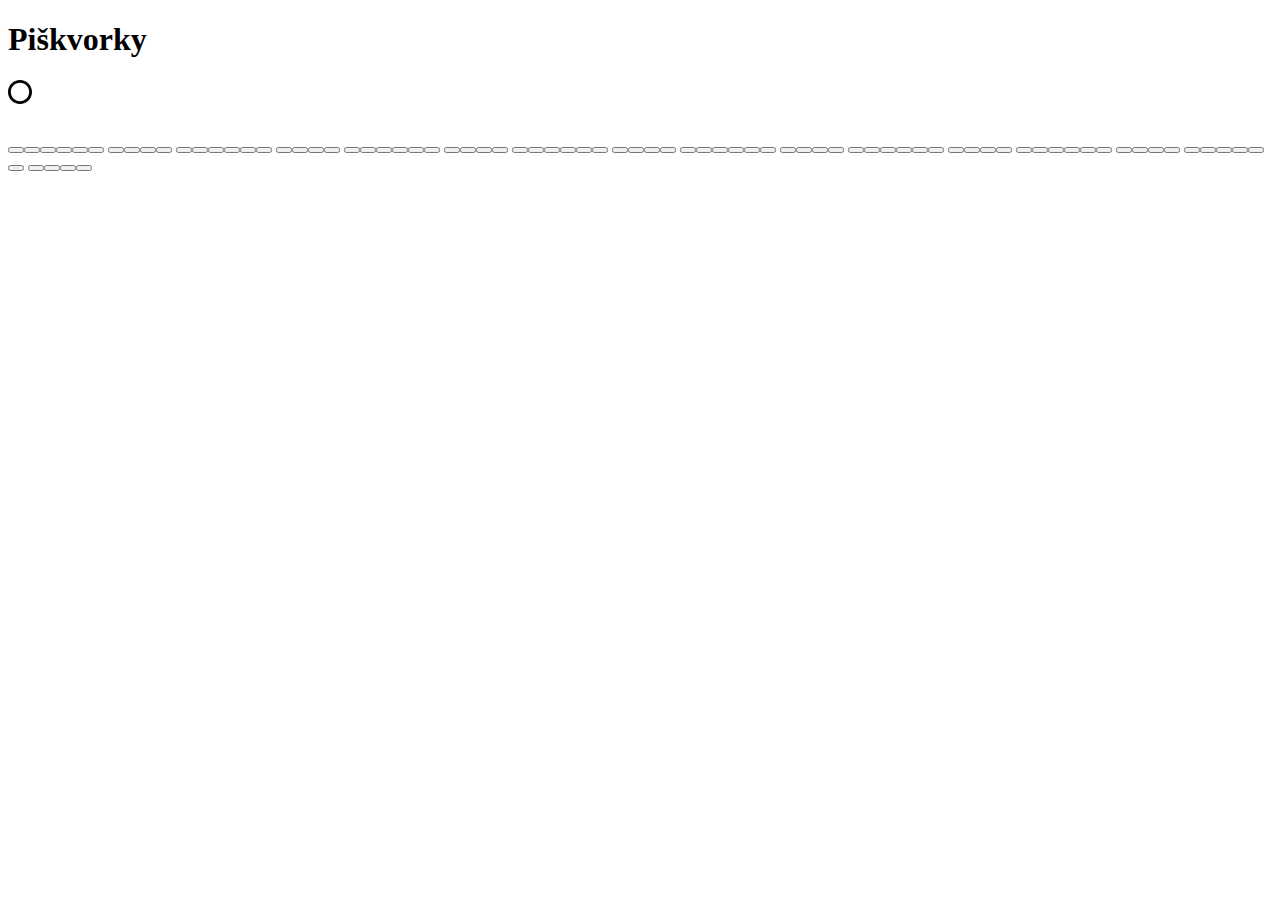
==== hra.html @ 6e912af5 "Základ stránky hra.html, přidání obrázků" ====
<!DOCTYPE html>
<html lang="en">
<head>
  <meta charset="UTF-8">
  <meta http-equiv="X-UA-Compatible" content="IE=edge">
  <meta name="viewport" content="width=device-width, initial-scale=1.0">
  <title>Document</title>
</head>
<body>
  <div>
    <h1>Piškvorky</h1>
    <div>
      <div HRAJE:> <img class src="images/circle.svg" alt="Kolečko"></div>
      <a href="index.html"><img src="images/home.svg" alt="Odkaz na Úvodní stránku"></a>
      <a href="hra.html"><img src="images/restart.svg" alt="Odkaz na restart"></a>
    </div>
    <div>
      <button class="btn"></button><button class="btn"></button><button class="btn"></button><button class="btn"></button><button class="btn"></button><button class="btn"></button>
        <button class="btn"></button ><button class="btn"></button><button class="btn"></button><button class="btn"></button>
        <button class="btn"></button><button class="btn"></button><button class="btn"></button><button class="btn"></button><button class="btn"></button><button class="btn"></button>
        <button class="btn"></button ><button class="btn"></button><button class="btn"></button><button class="btn"></button>
        <button class="btn"></button><button class="btn"></button><button class="btn"></button><button class="btn"></button><button class="btn"></button><button class="btn"></button>
        <button class="btn"></button ><button class="btn"></button><button class="btn"></button><button class="btn"></button>
        <button class="btn"></button><button class="btn"></button><button class="btn"></button><button class="btn"></button><button class="btn"></button><button class="btn"></button>
        <button class="btn"></button ><button class="btn"></button><button class="btn"></button><button class="btn"></button>
        <button class="btn"></button><button class="btn"></button><button class="btn"></button><button class="btn"></button><button class="btn"></button><button class="btn"></button>
        <button class="btn"></button ><button class="btn"></button><button class="btn"></button><button class="btn"></button>
        <button class="btn"></button><button class="btn"></button><button class="btn"></button><button class="btn"></button><button class="btn"></button><button class="btn"></button>
        <button class="btn"></button ><button class="btn"></button><button class="btn"></button><button class="btn"></button>
        <button class="btn"></button><button class="btn"></button><button class="btn"></button><button class="btn"></button><button class="btn"></button><button class="btn"></button>
        <button class="btn"></button ><button class="btn"></button><button class="btn"></button><button class="btn"></button>
        <button class="btn"></button><button class="btn"></button><button class="btn"></button><button class="btn"></button><button class="btn"></button><button class="btn"></button>
        <button class="btn"></button ><button class="btn"></button><button class="btn"></button><button class="btn"></button>
    </div>
  </div> 
</body>
</html>
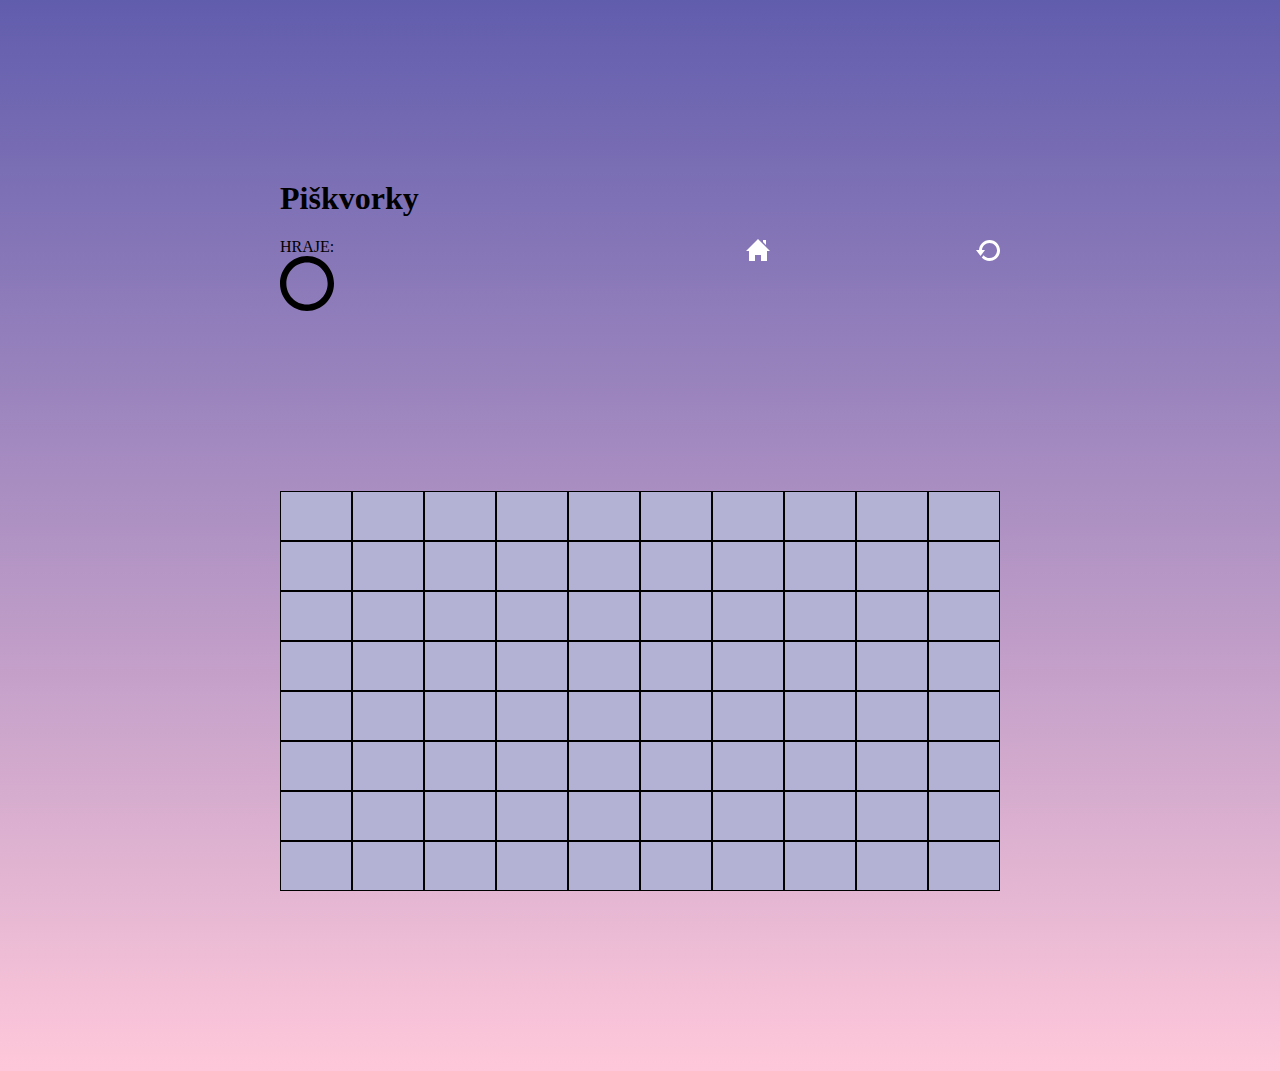
==== commit 3090ca65: "Základní stylování stránky hra.html" ====
--- a/hra.html
+++ b/hra.html
@@ -5,32 +5,40 @@
   <meta http-equiv="X-UA-Compatible" content="IE=edge">
   <meta name="viewport" content="width=device-width, initial-scale=1.0">
   <title>Document</title>
+
+  <link rel="preconnect" href="https://fonts.gstatic.com">
+  <link href="https://fonts.googleapis.com/css2?family=Lobster&display=swap" rel="stylesheet">
+  <link rel="stylesheet" href="styly.css">
 </head>
 <body>
-  <div>
+  <div class="obsah-hra">
     <h1>Piškvorky</h1>
-    <div>
-      <div HRAJE:> <img class src="images/circle.svg" alt="Kolečko"></div>
-      <a href="index.html"><img src="images/home.svg" alt="Odkaz na Úvodní stránku"></a>
-      <a href="hra.html"><img src="images/restart.svg" alt="Odkaz na restart"></a>
+    <div class="menu-hra">
+      <div> HRAJE:<img class src="images/circle.svg" alt="Kolečko"></div>
+      <div class="menu-hra-right"></div>
+        <a href="index.html"><img src="images/home.svg" alt="Odkaz na Úvodní stránku"></a>
+        <a href="hra.html"><img src="images/restart.svg" alt="Odkaz na restart"></a>
+      </div>
     </div>
     <div>
-      <button class="btn"></button><button class="btn"></button><button class="btn"></button><button class="btn"></button><button class="btn"></button><button class="btn"></button>
-        <button class="btn"></button ><button class="btn"></button><button class="btn"></button><button class="btn"></button>
+      <div class="table-hra">
         <button class="btn"></button><button class="btn"></button><button class="btn"></button><button class="btn"></button><button class="btn"></button><button class="btn"></button>
-        <button class="btn"></button ><button class="btn"></button><button class="btn"></button><button class="btn"></button>
-        <button class="btn"></button><button class="btn"></button><button class="btn"></button><button class="btn"></button><button class="btn"></button><button class="btn"></button>
-        <button class="btn"></button ><button class="btn"></button><button class="btn"></button><button class="btn"></button>
-        <button class="btn"></button><button class="btn"></button><button class="btn"></button><button class="btn"></button><button class="btn"></button><button class="btn"></button>
-        <button class="btn"></button ><button class="btn"></button><button class="btn"></button><button class="btn"></button>
-        <button class="btn"></button><button class="btn"></button><button class="btn"></button><button class="btn"></button><button class="btn"></button><button class="btn"></button>
-        <button class="btn"></button ><button class="btn"></button><button class="btn"></button><button class="btn"></button>
-        <button class="btn"></button><button class="btn"></button><button class="btn"></button><button class="btn"></button><button class="btn"></button><button class="btn"></button>
-        <button class="btn"></button ><button class="btn"></button><button class="btn"></button><button class="btn"></button>
-        <button class="btn"></button><button class="btn"></button><button class="btn"></button><button class="btn"></button><button class="btn"></button><button class="btn"></button>
-        <button class="btn"></button ><button class="btn"></button><button class="btn"></button><button class="btn"></button>
-        <button class="btn"></button><button class="btn"></button><button class="btn"></button><button class="btn"></button><button class="btn"></button><button class="btn"></button>
-        <button class="btn"></button ><button class="btn"></button><button class="btn"></button><button class="btn"></button>
+          <button class="btn"></button ><button class="btn"></button><button class="btn"></button><button class="btn"></button>
+          <button class="btn"></button><button class="btn"></button><button class="btn"></button><button class="btn"></button><button class="btn"></button><button class="btn"></button>
+          <button class="btn"></button ><button class="btn"></button><button class="btn"></button><button class="btn"></button>
+          <button class="btn"></button><button class="btn"></button><button class="btn"></button><button class="btn"></button><button class="btn"></button><button class="btn"></button>
+          <button class="btn"></button ><button class="btn"></button><button class="btn"></button><button class="btn"></button>
+          <button class="btn"></button><button class="btn"></button><button class="btn"></button><button class="btn"></button><button class="btn"></button><button class="btn"></button>
+          <button class="btn"></button ><button class="btn"></button><button class="btn"></button><button class="btn"></button>
+          <button class="btn"></button><button class="btn"></button><button class="btn"></button><button class="btn"></button><button class="btn"></button><button class="btn"></button>
+          <button class="btn"></button ><button class="btn"></button><button class="btn"></button><button class="btn"></button>
+          <button class="btn"></button><button class="btn"></button><button class="btn"></button><button class="btn"></button><button class="btn"></button><button class="btn"></button>
+          <button class="btn"></button ><button class="btn"></button><button class="btn"></button><button class="btn"></button>
+          <button class="btn"></button><button class="btn"></button><button class="btn"></button><button class="btn"></button><button class="btn"></button><button class="btn"></button>
+          <button class="btn"></button ><button class="btn"></button><button class="btn"></button><button class="btn"></button>
+          <button class="btn"></button><button class="btn"></button><button class="btn"></button><button class="btn"></button><button class="btn"></button><button class="btn"></button>
+          <button class="btn"></button ><button class="btn"></button><button class="btn"></button><button class="btn"></button>
+      </div>
     </div>
   </div> 
 </body>
--- a/styly.css
+++ b/styly.css
@@ -0,0 +1,206 @@
+html {
+  box-sizing: border-box;
+}
+
+*,
+::after,
+::before {
+  box-sizing: inherit;
+}
+
+
+body {
+  background: linear-gradient( #615dad ,  #ffc8da);
+}
+
+.obsah {
+  margin: 230px auto;
+  width: 100%;
+  max-width: 364px;
+}
+
+img {
+    width: 100%;
+    display: block;
+    border-radius: 5px 5px 0 0;
+}
+
+.popis {
+  color: #fff;
+  padding: 20px;
+  text-align: center;
+  background-color: #283e50;
+  line-height: 1.5;
+  font-size: 15px;
+  font-family: Arial, sans-serif;
+}
+
+.nadpis {
+  margin: 20px 0 30px 0;
+  font-family: 'Lobster', cursive;
+  font-size: 38px; 
+  font-weight: normal;
+  text-align: center;
+}
+
+.tlacitka {
+  display: flex;
+  flex-direction: column;
+}
+
+.tlacitko1,
+.tlacitko2 {
+  display: flex;
+  justify-content: center;
+  align-items: center;
+  height: 50px;
+  text-decoration: none;
+  font-family: Arial, sans-serif;
+  color: white;
+  font-size: 15px;
+}
+
+.tlacitko1 {
+  background-color: #1fcca4;
+  border-bottom: 0.5px solid black;
+}
+
+.tlacitko2 {
+  background-color: #0197f6;
+}
+
+.tlacitko1:hover {
+  background-color: #1cbb96; 
+}
+
+.tlacitko2:hover {
+  background-color:  #0090e9;
+}
+
+.pravidla {
+  margin: 30px auto;
+  max-width: 320px;
+  width: 100%;
+}
+
+.obsah-pravidla {
+  width: 100%;
+  background-color:  #283e50;
+  color: white;
+  padding: 30px 25px 5px 25px;
+  margin-bottom: 0;
+  border-radius: 8px 8px 0 0;
+  font-size: 15px;
+  font-family: Arial, sans-serif;
+}
+
+
+.galerie {
+  background-color:  #283e50;
+  color: white;
+  padding: 5px 0px 5px 0px;
+}
+
+.foto {
+  width: 100%;
+  border-radius: 0 0;
+}
+
+.list {
+  padding-left: 10px;
+  padding-bottom: 12px;
+}
+
+.znaky {
+  width: 1rem;
+  height: 1rem;
+  filter: invert(100%);
+  display:inline-block;
+}
+
+.text {
+  text-align: center;
+  margin-top: 5px;
+  margin-bottom: 40px;
+  font-size: 13.5px;
+  font-style: italic;
+  font-family: Arial, sans-serif;
+} 
+
+@media(min-width: 800px) {
+  .pravidla {
+    max-width: 680px;
+    margin: 30px auto;
+  }
+
+  .obsah-pravidla {
+    font-size: 17px;
+  }
+
+  .galerie {
+    display: flex;
+    flex-wrap: wrap;
+    justify-content: space-around;
+  }
+
+  .foto {
+    width: 100%;
+    max-width: 290px;
+  }
+
+  figure {
+    margin: 0;
+  }
+
+  .text {
+    max-width: 290px;
+    font-size: 13px;
+  } 
+}
+
+@media(min-width: 1000px) {
+  .obsah2 {
+    max-width: 680px;
+  }
+}
+
+/* ---------------------Hra------------------------- */
+
+.obsah-hra {
+  margin: 180px auto;
+  max-width: 80vmin;
+}
+
+.nadpis-hra {
+  font-family: 'Lobster', cursive;
+  font-size: 38px; 
+  font-weight: normal;
+  text-align: center;
+}
+
+.menu-hra {
+  display:flex;
+  justify-content: space-between;
+  
+}
+
+.obrazky-hra {
+  display: flex;
+  flex-wrap: wrap;
+}
+
+.table-hra {
+  display: flex;
+  flex-wrap: wrap;
+  max-width: 80vmin;
+  margin: 180px auto;
+}
+
+.btn {
+  width: 10%;
+  height: 50px;
+  display: inline-block;
+  border: 1px solid black;
+  background: #b3b2d5;
+  border-radius: 0;
+}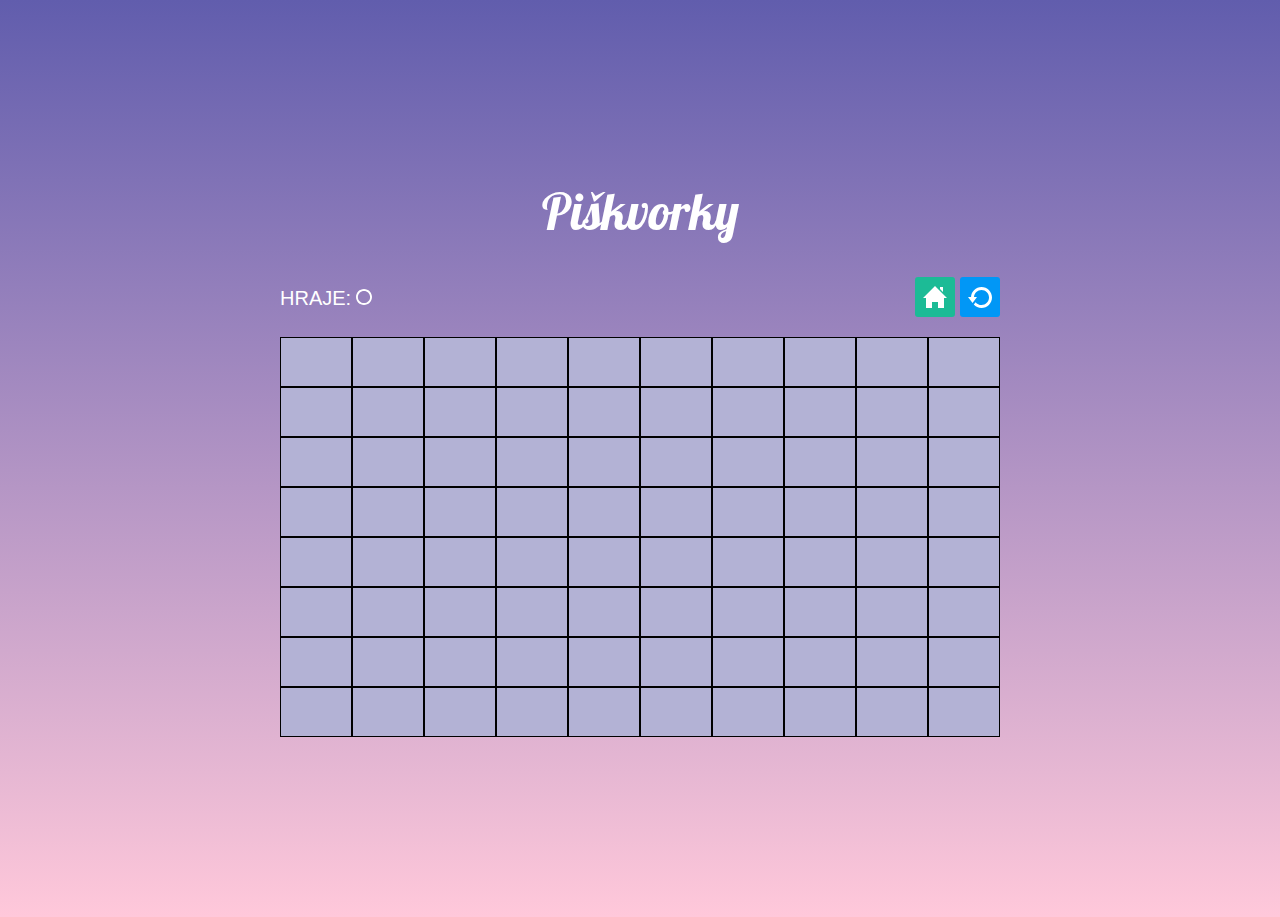
==== commit 636b7f17: "Stylování stránky" ====
--- a/hra.html
+++ b/hra.html
@@ -12,33 +12,35 @@
 </head>
 <body>
   <div class="obsah-hra">
-    <h1>Piškvorky</h1>
+    <h1 class="nadpis-hra">Piškvorky</h1>
     <div class="menu-hra">
-      <div> HRAJE:<img class src="images/circle.svg" alt="Kolečko"></div>
-      <div class="menu-hra-right"></div>
-        <a href="index.html"><img src="images/home.svg" alt="Odkaz na Úvodní stránku"></a>
-        <a href="hra.html"><img src="images/restart.svg" alt="Odkaz na restart"></a>
+      <div class="menu-hra-left"> HRAJE:<img class="icon-left" src="images/circle.svg" alt="Kolečko"></div>
+      <div class="menu-hra-right">
+        <div class="menu-icons-1">
+          <a href="index.html"><img src="images/home.svg" alt="Odkaz na Úvodní stránku"></a>
+        </div>
+        <div class="menu-icons-2">
+          <a href="hra.html"><img src="images/restart.svg" alt="Odkaz na restart"></a>
+        </div>
       </div>
     </div>
-    <div>
-      <div class="table-hra">
-        <button class="btn"></button><button class="btn"></button><button class="btn"></button><button class="btn"></button><button class="btn"></button><button class="btn"></button>
-          <button class="btn"></button ><button class="btn"></button><button class="btn"></button><button class="btn"></button>
-          <button class="btn"></button><button class="btn"></button><button class="btn"></button><button class="btn"></button><button class="btn"></button><button class="btn"></button>
-          <button class="btn"></button ><button class="btn"></button><button class="btn"></button><button class="btn"></button>
-          <button class="btn"></button><button class="btn"></button><button class="btn"></button><button class="btn"></button><button class="btn"></button><button class="btn"></button>
-          <button class="btn"></button ><button class="btn"></button><button class="btn"></button><button class="btn"></button>
-          <button class="btn"></button><button class="btn"></button><button class="btn"></button><button class="btn"></button><button class="btn"></button><button class="btn"></button>
-          <button class="btn"></button ><button class="btn"></button><button class="btn"></button><button class="btn"></button>
-          <button class="btn"></button><button class="btn"></button><button class="btn"></button><button class="btn"></button><button class="btn"></button><button class="btn"></button>
-          <button class="btn"></button ><button class="btn"></button><button class="btn"></button><button class="btn"></button>
-          <button class="btn"></button><button class="btn"></button><button class="btn"></button><button class="btn"></button><button class="btn"></button><button class="btn"></button>
-          <button class="btn"></button ><button class="btn"></button><button class="btn"></button><button class="btn"></button>
-          <button class="btn"></button><button class="btn"></button><button class="btn"></button><button class="btn"></button><button class="btn"></button><button class="btn"></button>
-          <button class="btn"></button ><button class="btn"></button><button class="btn"></button><button class="btn"></button>
-          <button class="btn"></button><button class="btn"></button><button class="btn"></button><button class="btn"></button><button class="btn"></button><button class="btn"></button>
-          <button class="btn"></button ><button class="btn"></button><button class="btn"></button><button class="btn"></button>
-      </div>
+    <div class="table-hra"> 
+      <button class="btn"></button><button class="btn"></button><button class="btn"></button><button class="btn"></button><button class="btn"></button><button class="btn"></button>
+      <button class="btn"></button ><button class="btn"></button><button class="btn"></button><button class="btn"></button>
+      <button class="btn"></button><button class="btn"></button><button class="btn"></button><button class="btn"></button><button class="btn"></button><button class="btn"></button>
+      <button class="btn"></button ><button class="btn"></button><button class="btn"></button><button class="btn"></button>
+      <button class="btn"></button><button class="btn"></button><button class="btn"></button><button class="btn"></button><button class="btn"></button><button class="btn"></button>
+      <button class="btn"></button ><button class="btn"></button><button class="btn"></button><button class="btn"></button>
+      <button class="btn"></button><button class="btn"></button><button class="btn"></button><button class="btn"></button><button class="btn"></button><button class="btn"></button>
+      <button class="btn"></button ><button class="btn"></button><button class="btn"></button><button class="btn"></button>
+      <button class="btn"></button><button class="btn"></button><button class="btn"></button><button class="btn"></button><button class="btn"></button><button class="btn"></button>
+      <button class="btn"></button ><button class="btn"></button><button class="btn"></button><button class="btn"></button>
+      <button class="btn"></button><button class="btn"></button><button class="btn"></button><button class="btn"></button><button class="btn"></button><button class="btn"></button>
+      <button class="btn"></button ><button class="btn"></button><button class="btn"></button><button class="btn"></button>
+      <button class="btn"></button><button class="btn"></button><button class="btn"></button><button class="btn"></button><button class="btn"></button><button class="btn"></button>
+      <button class="btn"></button ><button class="btn"></button><button class="btn"></button><button class="btn"></button>
+      <button class="btn"></button><button class="btn"></button><button class="btn"></button><button class="btn"></button><button class="btn"></button><button class="btn"></button>
+      <button class="btn"></button ><button class="btn"></button><button class="btn"></button><button class="btn"></button>
     </div>
   </div> 
 </body>
--- a/styly.css
+++ b/styly.css
@@ -169,11 +169,13 @@
 .obsah-hra {
   margin: 180px auto;
   max-width: 80vmin;
+  color: white;
+  margin-bottom: 10px;
 }
 
 .nadpis-hra {
   font-family: 'Lobster', cursive;
-  font-size: 38px; 
+  font-size: 50px; 
   font-weight: normal;
   text-align: center;
 }
@@ -181,12 +183,40 @@
 .menu-hra {
   display:flex;
   justify-content: space-between;
-  
-}
-
-.obrazky-hra {
-  display: flex;
-  flex-wrap: wrap;
+}
+
+.menu-hra-left {
+  font-size: 20px;
+  font-family: Arial, sans-serif;
+  padding-top: 10px;
+}
+
+.icon-left {
+  width: 1rem;
+  height: 1rem;
+  filter: invert(100%);
+  display:inline-block;
+  margin-left: 5px;
+}
+
+.menu-hra-right {
+  display: flex;
+  justify-content: flex-end;
+} 
+
+.menu-icons-1 {
+    background-color:  #1cbb96;
+    padding: 8px;
+    margin-right: 5px;
+    border-radius: 3px;
+    margin-bottom: 10px;
+}
+
+.menu-icons-2 {
+    background-color: #0197f6;
+    padding: 8px;
+    border-radius: 3px;
+    margin-bottom: 10px;
 }
 
 .table-hra {
@@ -194,6 +224,7 @@
   flex-wrap: wrap;
   max-width: 80vmin;
   margin: 180px auto;
+  margin-top: 10px;
 }
 
 .btn {
@@ -203,4 +234,8 @@
   border: 1px solid black;
   background: #b3b2d5;
   border-radius: 0;
-}+}
+
+.btn:hover {
+  background-color: #b9b8da;
+}
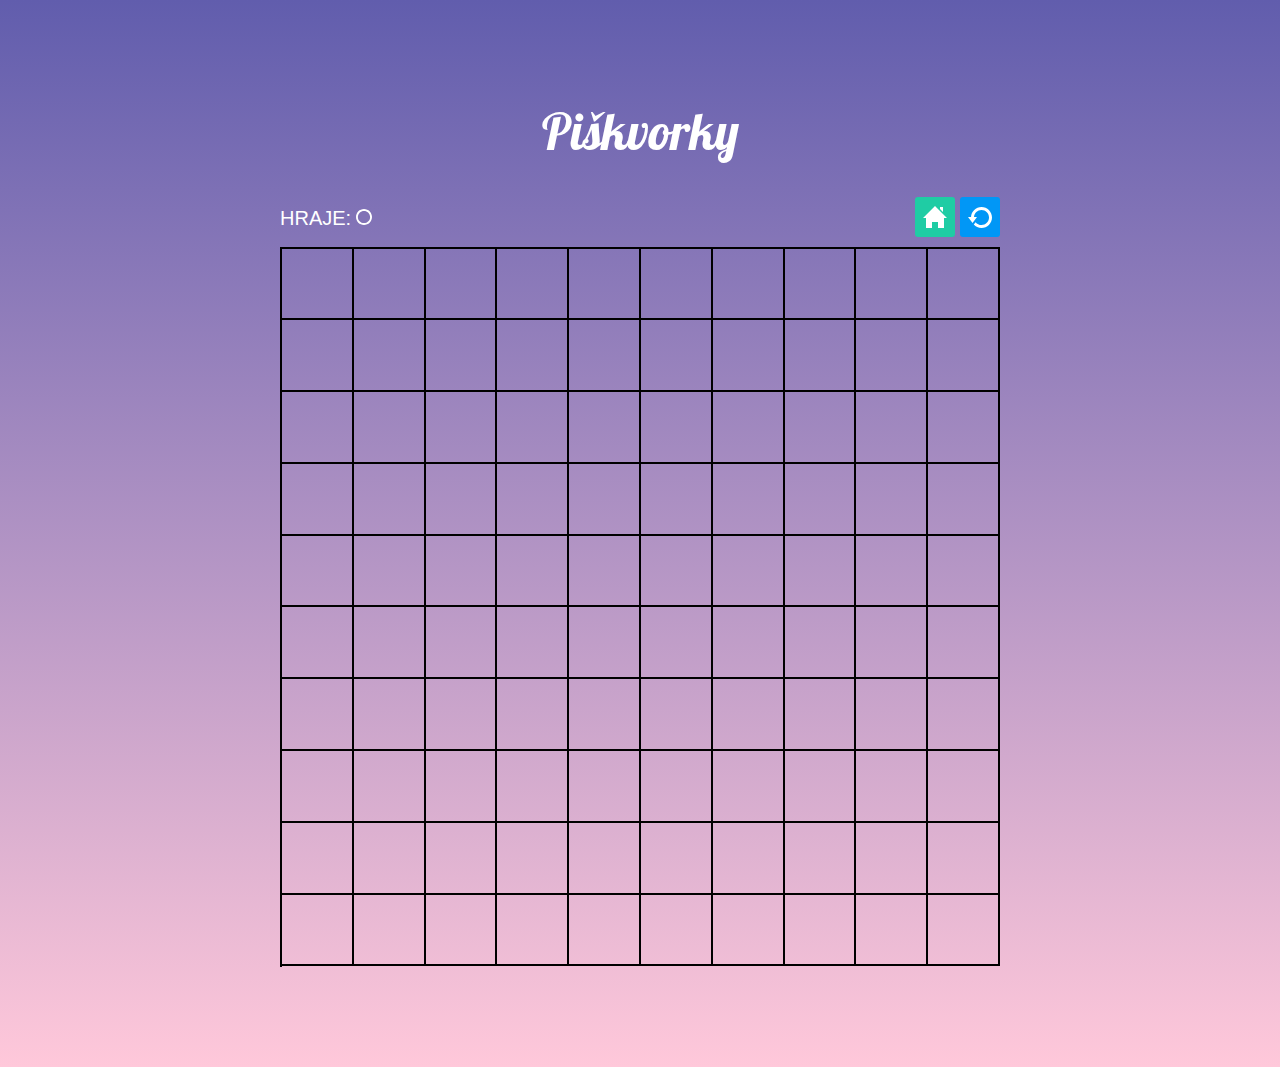
==== commit 874ccf48: "Úprava mřížky - stylování, úprava odkazů" ====
--- a/hra.html
+++ b/hra.html
@@ -23,25 +23,108 @@
           <a href="hra.html"><img src="images/restart.svg" alt="Odkaz na restart"></a>
         </div>
       </div>
-    </div>
-    <div class="table-hra"> 
-      <button class="btn"></button><button class="btn"></button><button class="btn"></button><button class="btn"></button><button class="btn"></button><button class="btn"></button>
-      <button class="btn"></button ><button class="btn"></button><button class="btn"></button><button class="btn"></button>
-      <button class="btn"></button><button class="btn"></button><button class="btn"></button><button class="btn"></button><button class="btn"></button><button class="btn"></button>
-      <button class="btn"></button ><button class="btn"></button><button class="btn"></button><button class="btn"></button>
-      <button class="btn"></button><button class="btn"></button><button class="btn"></button><button class="btn"></button><button class="btn"></button><button class="btn"></button>
-      <button class="btn"></button ><button class="btn"></button><button class="btn"></button><button class="btn"></button>
-      <button class="btn"></button><button class="btn"></button><button class="btn"></button><button class="btn"></button><button class="btn"></button><button class="btn"></button>
-      <button class="btn"></button ><button class="btn"></button><button class="btn"></button><button class="btn"></button>
-      <button class="btn"></button><button class="btn"></button><button class="btn"></button><button class="btn"></button><button class="btn"></button><button class="btn"></button>
-      <button class="btn"></button ><button class="btn"></button><button class="btn"></button><button class="btn"></button>
-      <button class="btn"></button><button class="btn"></button><button class="btn"></button><button class="btn"></button><button class="btn"></button><button class="btn"></button>
-      <button class="btn"></button ><button class="btn"></button><button class="btn"></button><button class="btn"></button>
-      <button class="btn"></button><button class="btn"></button><button class="btn"></button><button class="btn"></button><button class="btn"></button><button class="btn"></button>
-      <button class="btn"></button ><button class="btn"></button><button class="btn"></button><button class="btn"></button>
-      <button class="btn"></button><button class="btn"></button><button class="btn"></button><button class="btn"></button><button class="btn"></button><button class="btn"></button>
-      <button class="btn"></button ><button class="btn"></button><button class="btn"></button><button class="btn"></button>
-    </div>
+  </div>
+  <div class="table-hra">
+    <button class="btn"></button>
+    <button class="btn"></button>
+    <button class="btn"></button>
+    <button class="btn"></button>
+    <button class="btn"></button>
+    <button class="btn"></button>
+    <button class="btn"></button>
+    <button class="btn"></button>
+    <button class="btn"></button>
+    <button class="btn"></button>
+    <button class="btn"></button>
+    <button class="btn"></button>
+    <button class="btn"></button>
+    <button class="btn"></button>
+    <button class="btn"></button>
+    <button class="btn"></button>
+    <button class="btn"></button>
+    <button class="btn"></button>
+    <button class="btn"></button>
+    <button class="btn"></button>
+    <button class="btn"></button>
+    <button class="btn"></button>
+    <button class="btn"></button>
+    <button class="btn"></button>
+    <button class="btn"></button>
+    <button class="btn"></button>
+    <button class="btn"></button>
+    <button class="btn"></button>
+    <button class="btn"></button>
+    <button class="btn"></button>
+    <button class="btn"></button>
+    <button class="btn"></button>
+    <button class="btn"></button>
+    <button class="btn"></button>
+    <button class="btn"></button>
+    <button class="btn"></button>
+    <button class="btn"></button>
+    <button class="btn"></button>
+    <button class="btn"></button>
+    <button class="btn"></button>
+    <button class="btn"></button>
+    <button class="btn"></button>
+    <button class="btn"></button>
+    <button class="btn"></button>
+    <button class="btn"></button>
+    <button class="btn"></button>
+    <button class="btn"></button>
+    <button class="btn"></button>
+    <button class="btn"></button>
+    <button class="btn"></button>
+    <button class="btn"></button>
+    <button class="btn"></button>
+    <button class="btn"></button>
+    <button class="btn"></button>
+    <button class="btn"></button>
+    <button class="btn"></button>
+    <button class="btn"></button>
+    <button class="btn"></button>
+    <button class="btn"></button>
+    <button class="btn"></button>
+    <button class="btn"></button>
+    <button class="btn"></button>
+    <button class="btn"></button>
+    <button class="btn"></button>
+    <button class="btn"></button>
+    <button class="btn"></button>
+    <button class="btn"></button>
+    <button class="btn"></button>
+    <button class="btn"></button>
+    <button class="btn"></button>
+    <button class="btn"></button>
+    <button class="btn"></button>
+    <button class="btn"></button>
+    <button class="btn"></button>
+    <button class="btn"></button>
+    <button class="btn"></button>
+    <button class="btn"></button>
+    <button class="btn"></button>
+    <button class="btn"></button>
+    <button class="btn"></button>
+    <button class="btn"></button>
+    <button class="btn"></button>
+    <button class="btn"></button>
+    <button class="btn"></button>
+    <button class="btn"></button>
+    <button class="btn"></button>
+    <button class="btn"></button>
+    <button class="btn"></button>
+    <button class="btn"></button>
+    <button class="btn"></button>
+    <button class="btn"></button>
+    <button class="btn"></button>
+    <button class="btn"></button>
+    <button class="btn"></button>
+    <button class="btn"></button>
+    <button class="btn"></button>
+    <button class="btn"></button>
+    <button class="btn"></button>
+    <button class="btn"></button>
+    <button class="btn"></button>
   </div> 
 </body>
 </html>--- a/styly.css
+++ b/styly.css
@@ -14,7 +14,7 @@
 }
 
 .obsah {
-  margin: 230px auto;
+  margin: 180px auto;
   width: 100%;
   max-width: 364px;
 }
@@ -167,10 +167,9 @@
 /* ---------------------Hra------------------------- */
 
 .obsah-hra {
-  margin: 180px auto;
+  margin: 100px auto;
   max-width: 80vmin;
   color: white;
-  margin-bottom: 10px;
 }
 
 .nadpis-hra {
@@ -205,13 +204,18 @@
 } 
 
 .menu-icons-1 {
-    background-color:  #1cbb96;
+    background-color: #1fcca4;
     padding: 8px;
     margin-right: 5px;
     border-radius: 3px;
     margin-bottom: 10px;
 }
 
+
+.menu-icons-1:hover,
+.menu-icons-1:focus {
+  background-color: #1cbb96;
+}
 .menu-icons-2 {
     background-color: #0197f6;
     padding: 8px;
@@ -219,23 +223,42 @@
     margin-bottom: 10px;
 }
 
+.menu-icons-2:hover,
+.menu-icons-2:focus {
+  background-color: #0090e9;
+}
+
 .table-hra {
   display: flex;
   flex-wrap: wrap;
-  max-width: 80vmin;
-  margin: 180px auto;
-  margin-top: 10px;
+  height: 80vmin;
 }
 
 .btn {
-  width: 10%;
-  height: 50px;
-  display: inline-block;
-  border: 1px solid black;
-  background: #b3b2d5;
-  border-radius: 0;
-}
-
-.btn:hover {
-  background-color: #b9b8da;
-}
+  width: calc(100% /10);
+  height: calc(100% /10);
+  background-color: transparent;
+  border-radius: 0;  
+}
+
+.table-hra,
+.btn {
+  border: 2px solid black;
+}
+
+.table-hra {
+  border-right: 0;
+  border-bottom: 0;
+  }
+
+.btn {
+  border-top: 0;
+  border-left: 0;
+}
+
+.btn:hover,
+.btn:focus {
+  background: linear-gradient(#8581b9, #f3d9e2) fixed;
+  cursor: pointer;
+}
+
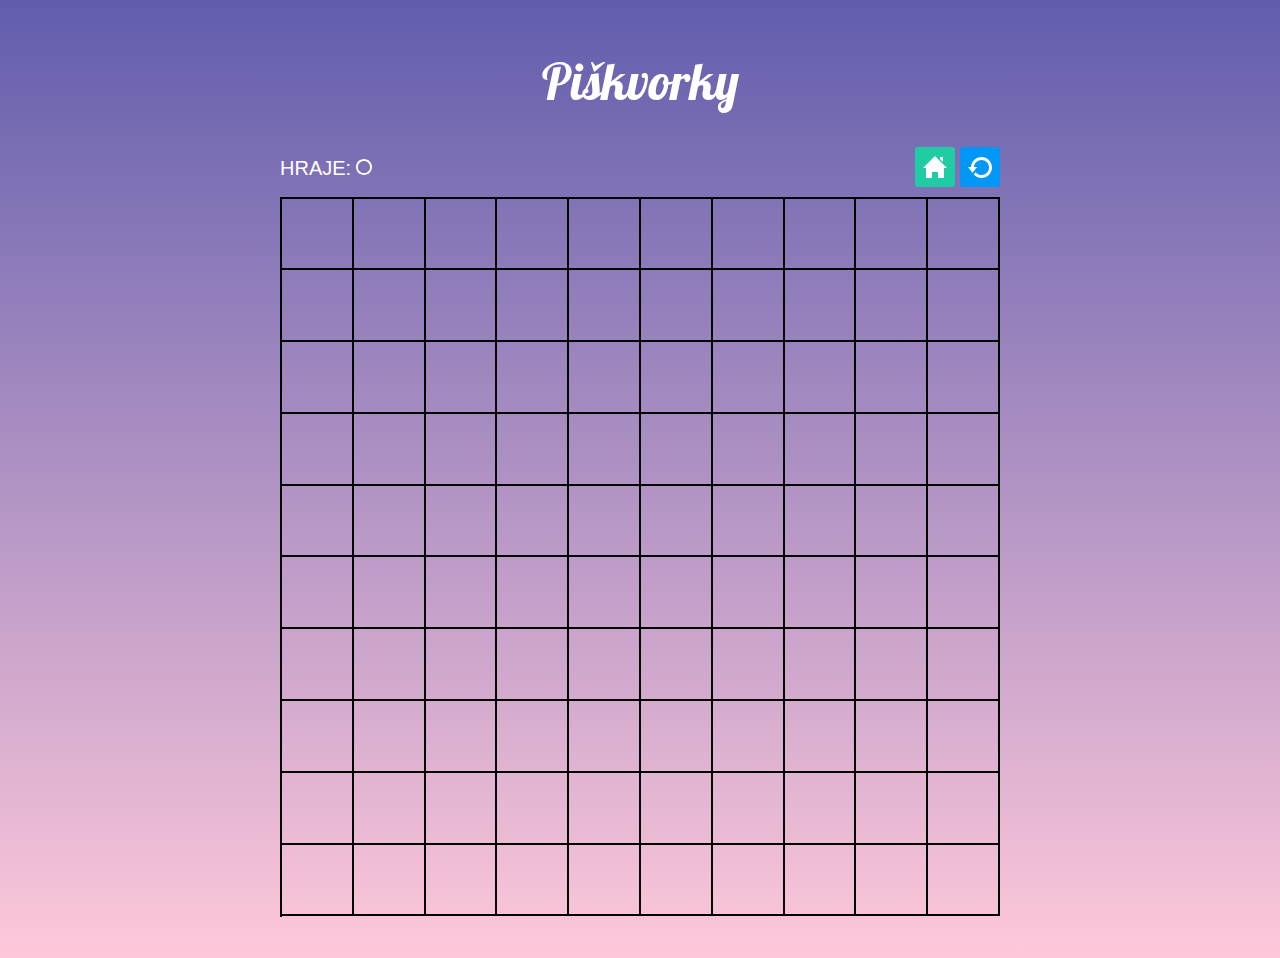
==== commit 77ed737d: "Přidání hra.js" ====
--- a/hra.html
+++ b/hra.html
@@ -126,5 +126,6 @@
     <button class="btn"></button>
     <button class="btn"></button>
   </div> 
+  <script src="hra.js"></script>
 </body>
 </html>--- a/styly.css
+++ b/styly.css
@@ -11,10 +11,11 @@
 
 body {
   background: linear-gradient( #615dad ,  #ffc8da);
+  min-height: 100vh
 }
 
 .obsah {
-  margin: 180px auto;
+  margin: 30px auto;
   width: 100%;
   max-width: 364px;
 }
@@ -167,7 +168,7 @@
 /* ---------------------Hra------------------------- */
 
 .obsah-hra {
-  margin: 100px auto;
+  margin: 50px auto;
   max-width: 80vmin;
   color: white;
 }
